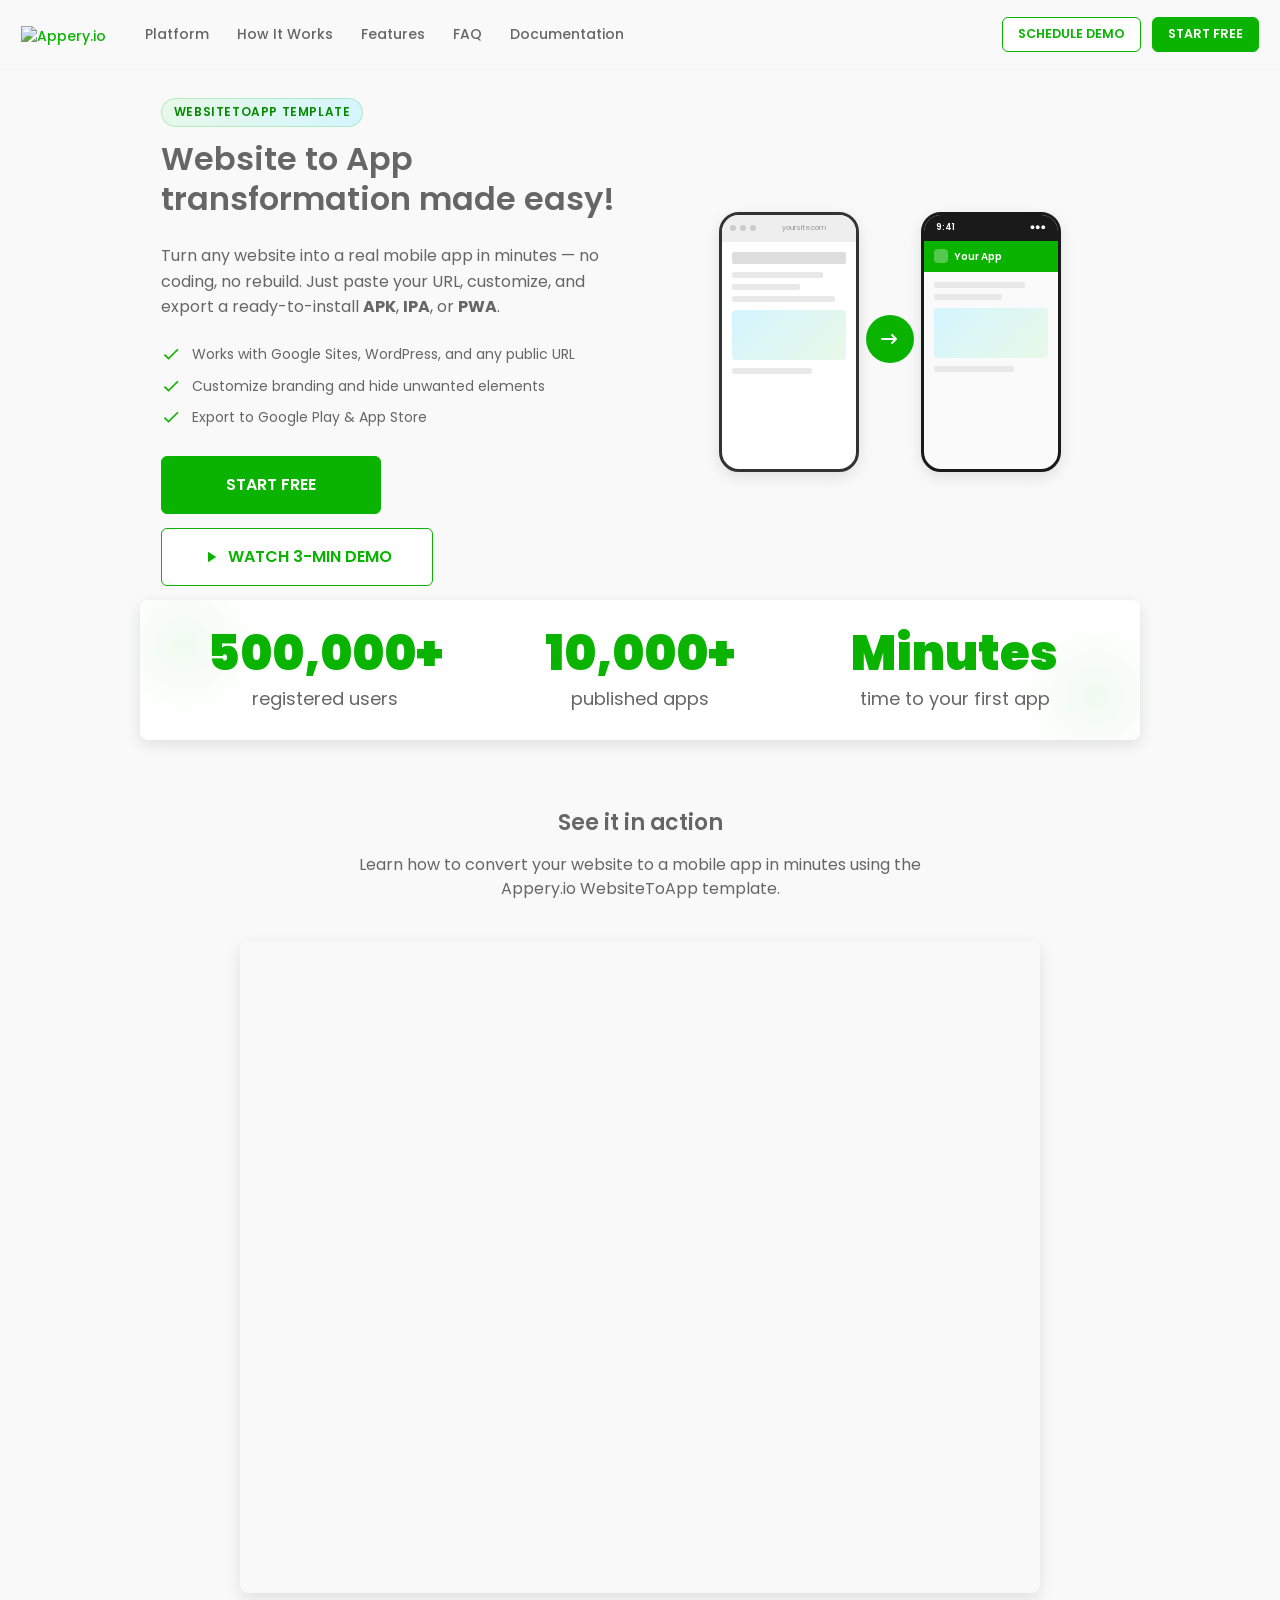
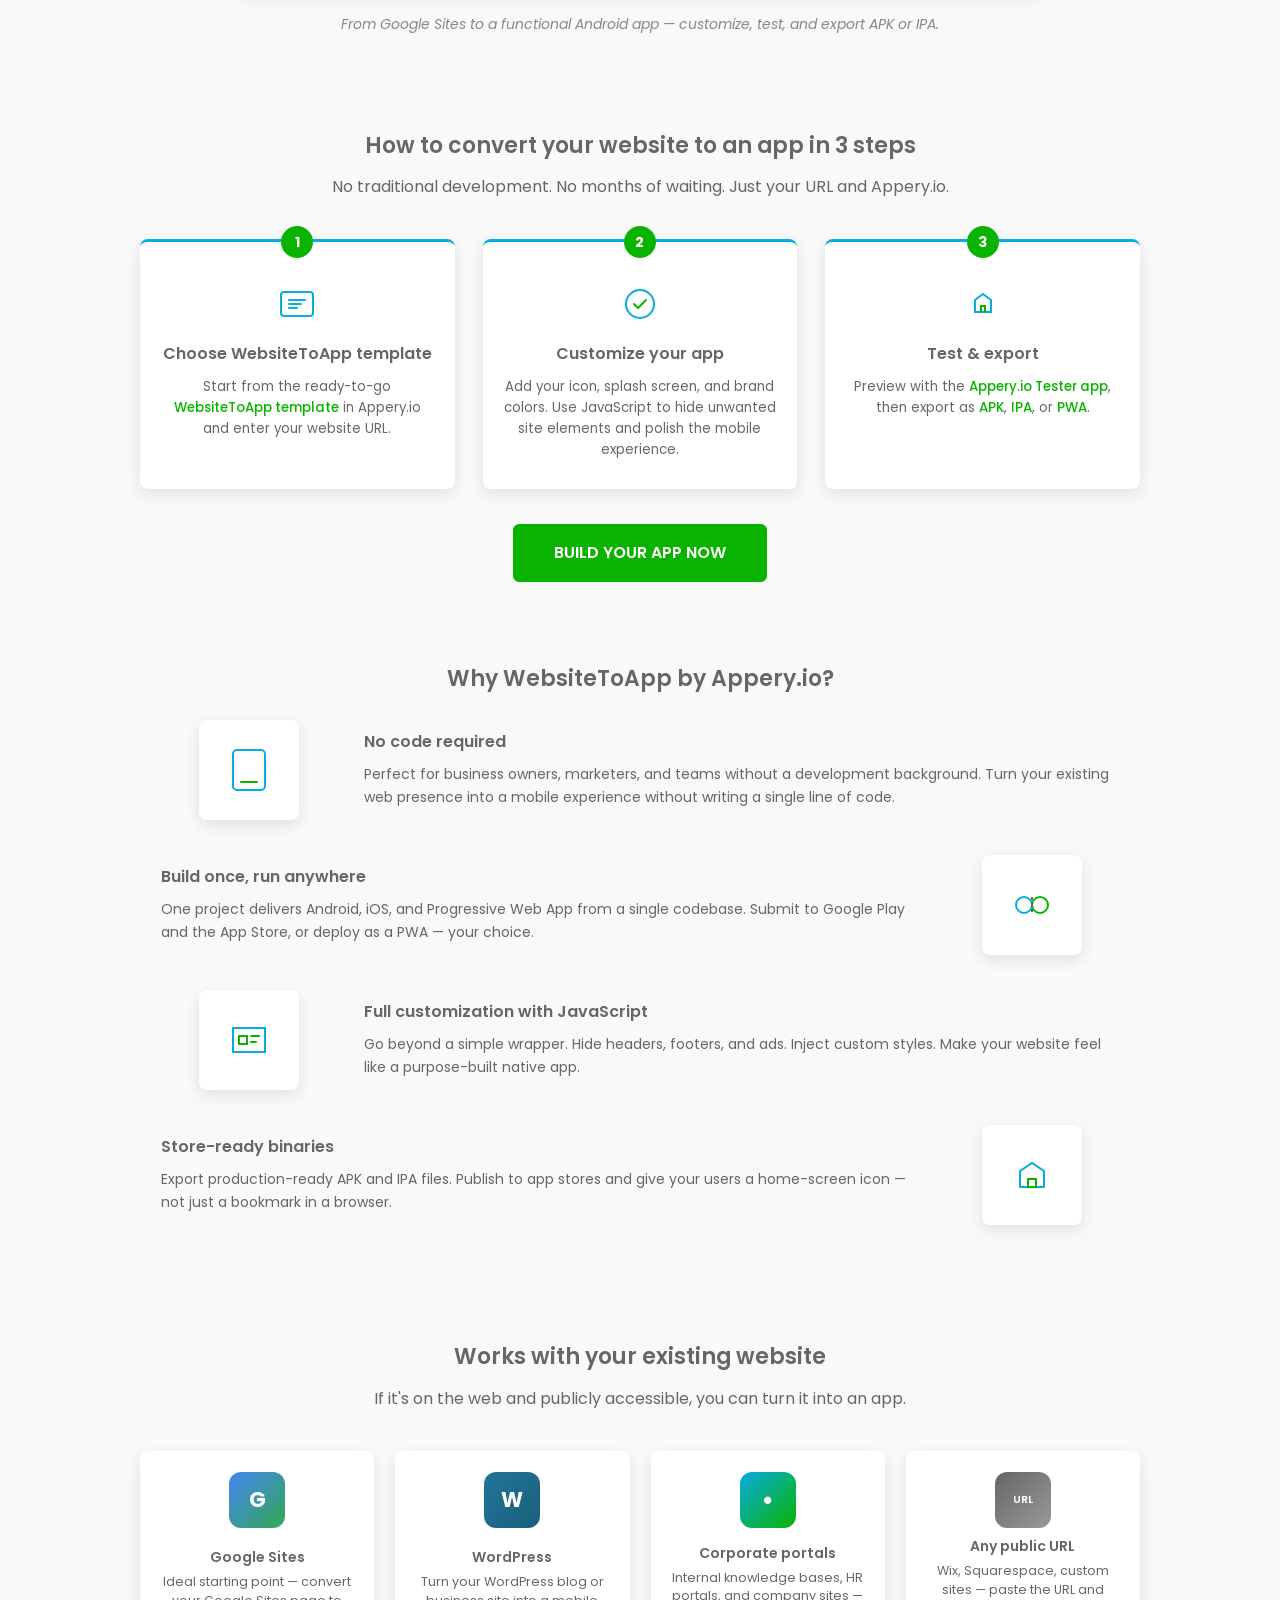
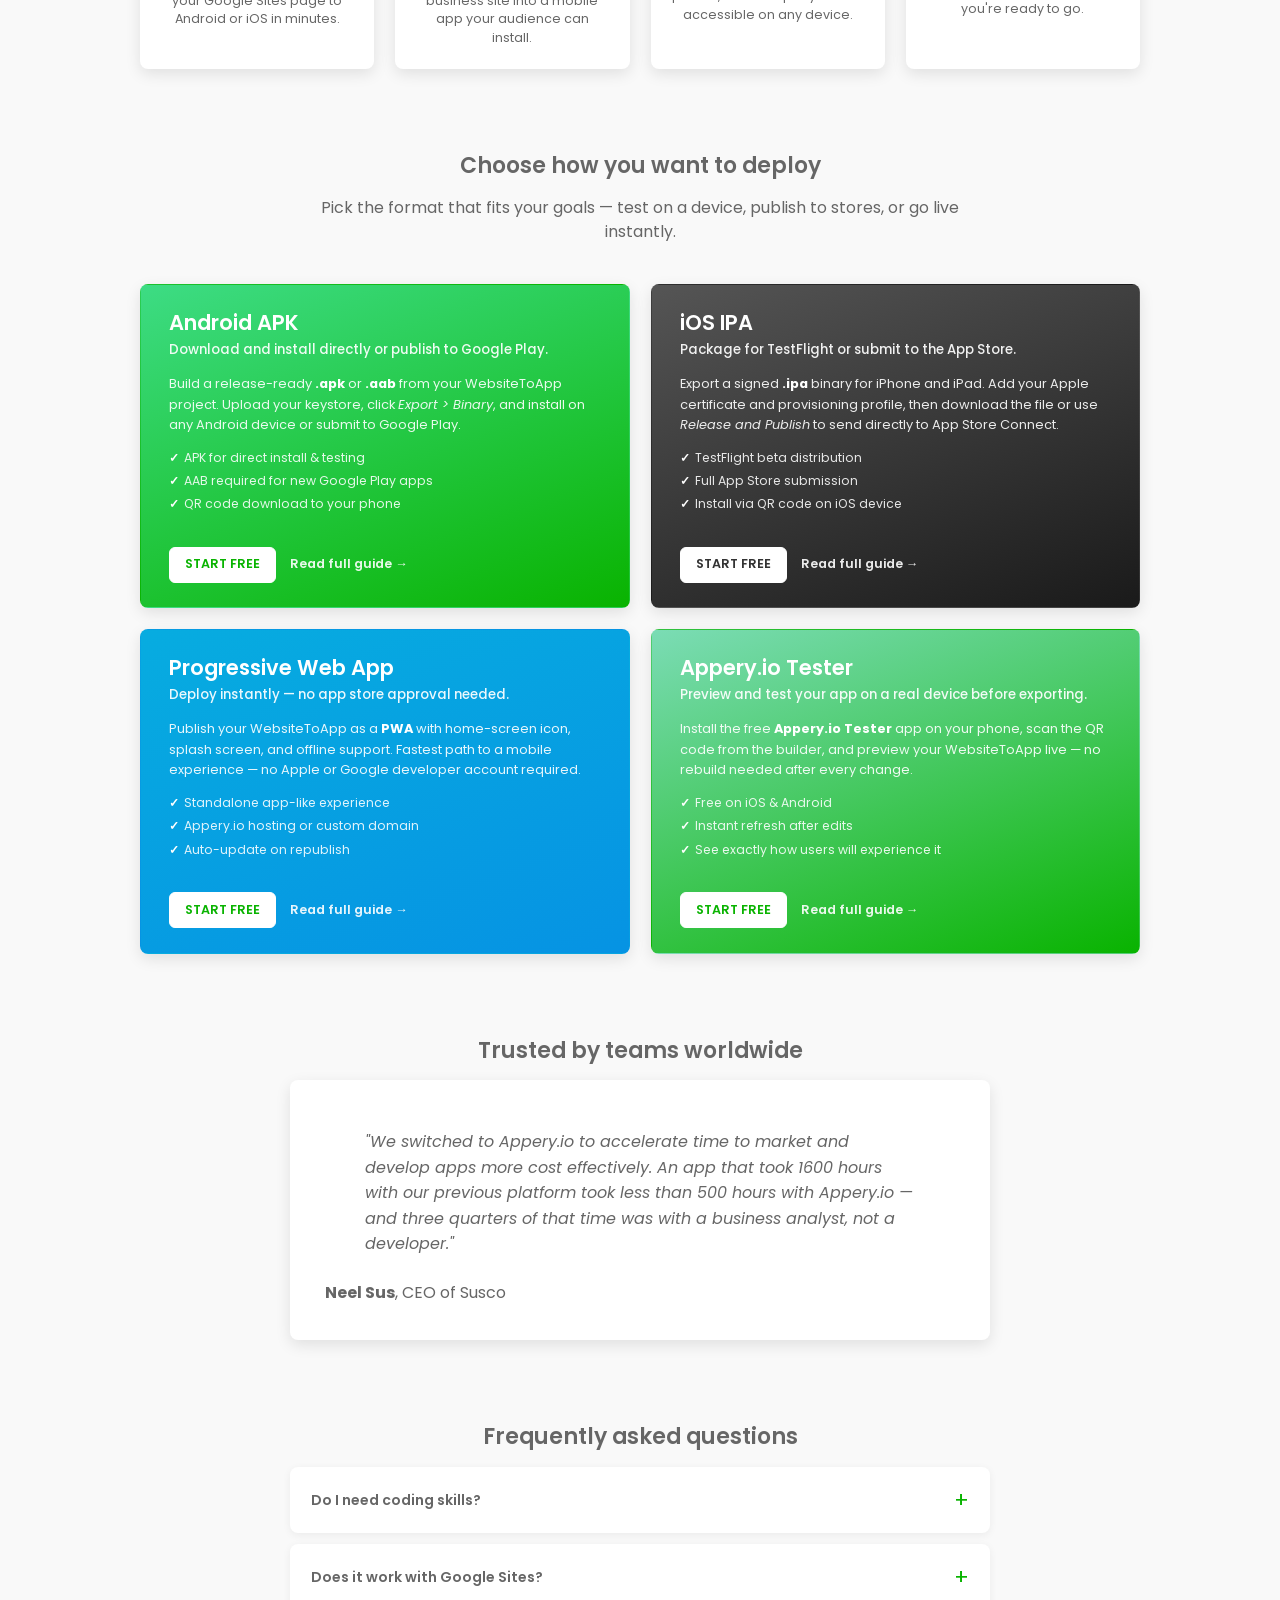
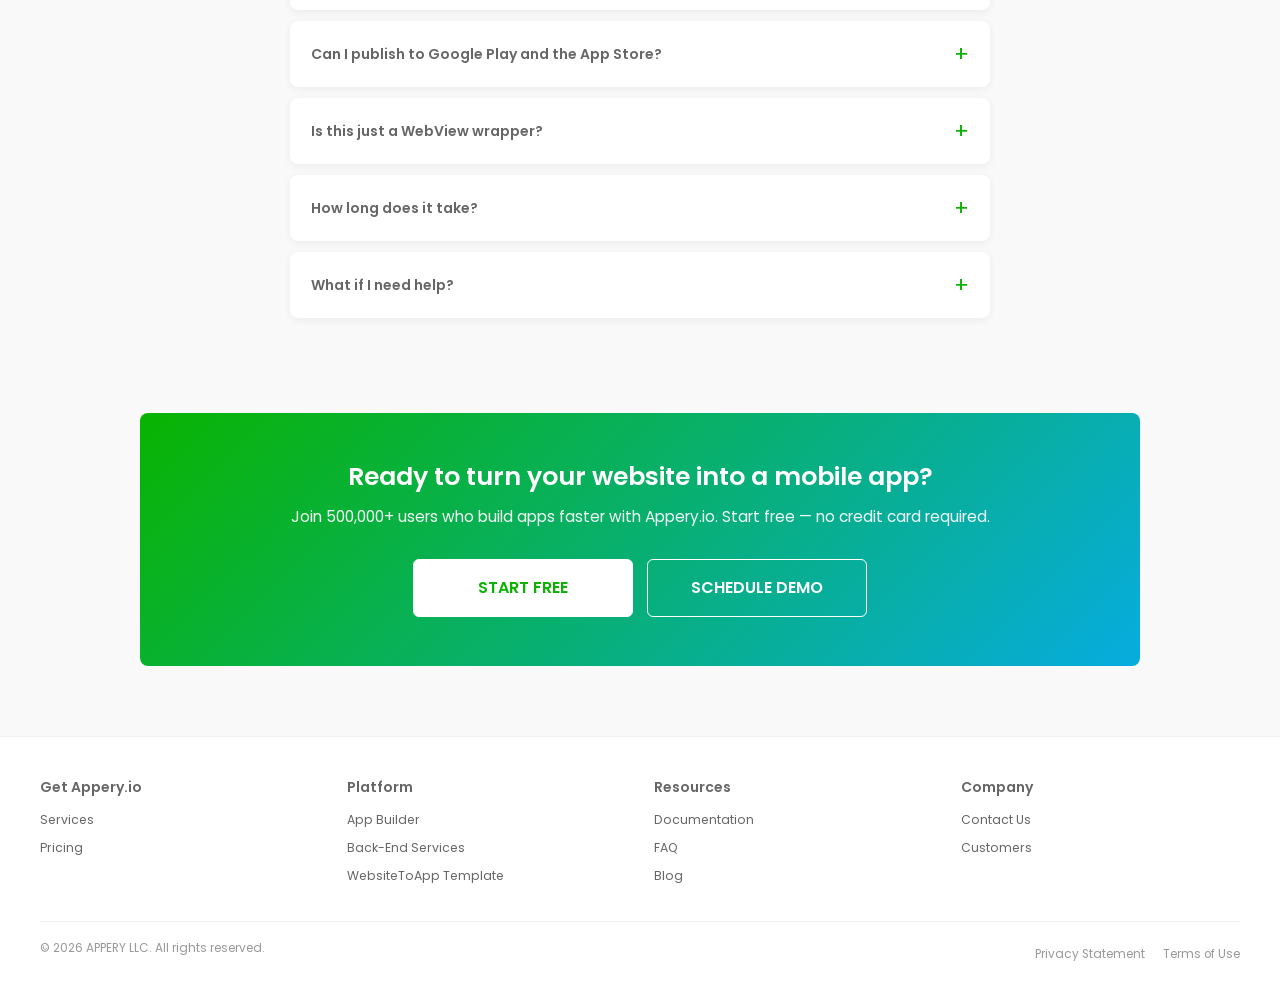
==== public/index.html @ 6d198cab "Initial commit" ====
<!DOCTYPE html>
<html lang="en" dir="ltr">
<head>
  <meta charset="UTF-8" />
  <meta name="viewport" content="width=device-width, initial-scale=1.0" />
  <meta name="description" content="Turn any website into a mobile app in minutes — no coding required. Use Appery.io WebsiteToApp template to create Android APK, iOS IPA, or PWA from your existing site." />
  <meta name="theme-color" content="#09b300" />
  <meta property="og:title" content="Website to App — Made Easy | Appery.io" />
  <meta property="og:description" content="Convert your website to a mobile app in minutes without coding. Export APK, IPA, or PWA." />
  <meta property="og:url" content="https://appery.io/website-to-app" />
  <meta property="og:type" content="website" />
  <meta name="twitter:card" content="summary_large_image" />
  <meta name="twitter:site" content="@apperyio" />
  <title>Website to App — Made Easy | Appery.io</title>
  <link rel="preconnect" href="https://fonts.googleapis.com" />
  <link rel="preconnect" href="https://fonts.gstatic.com" crossorigin />
  <link href="https://fonts.googleapis.com/css2?family=Poppins:wght@400;500;600;700;900&display=swap" rel="stylesheet" />
  <link rel="icon" type="image/png" href="https://appery.io/sources/favicon/favicon-32x32.png" />
  <link rel="stylesheet" href="styles.css" />
</head>
<body>
  <header class="site-header" role="banner">
    <a href="https://appery.io/" class="logo" aria-label="Appery.io home">
      <img src="https://appery.io/wp-content/uploads/appery_logo.svg" alt="Appery.io" width="143" height="52" />
    </a>
    <nav class="main-nav" aria-label="Main navigation">
      <ul>
        <li class="has-submenu">
          <a href="https://appery.io/">Platform</a>
        </li>
        <li><a href="#how-it-works">How It Works</a></li>
        <li><a href="#features">Features</a></li>
        <li><a href="#faq">FAQ</a></li>
        <li><a href="https://docs.appery.io/docs/website-to-app-template">Documentation</a></li>
      </ul>
    </nav>
    <div class="header-actions">
      <a href="https://appery.io/contact-us/" class="btn btn-outline btn-sm">Schedule Demo</a>
      <a href="https://appery.io/pricing/" class="btn btn-solid btn-sm platform-btn">Start Free</a>
    </div>
    <button class="mobile-menu-btn" aria-label="Open menu" aria-expanded="false">
      <span></span><span></span><span></span>
    </button>
  </header>

  <div id="mobile-menu" class="mobile-menu" hidden>
    <div class="mobile-menu-header">
      <button class="btn btn-icon close-menu" aria-label="Close menu">&times;</button>
    </div>
    <nav>
      <ul>
        <li><a href="https://appery.io/">Platform</a></li>
        <li><a href="#how-it-works">How It Works</a></li>
        <li><a href="#features">Features</a></li>
        <li><a href="#faq">FAQ</a></li>
        <li><a href="https://docs.appery.io/docs/website-to-app-template">Documentation</a></li>
      </ul>
    </nav>
    <div class="mobile-menu-buttons">
      <a href="https://appery.io/contact-us/" class="btn btn-outline">Schedule Demo</a>
      <a href="https://appery.io/pricing/" class="btn btn-solid">Start Free</a>
    </div>
  </div>

  <main id="main">
    <!-- Hero -->
    <section class="hero page-section">
      <div class="hero-content">
        <span class="hero-badge">WebsiteToApp Template</span>
        <h1 class="hero-title">Website to App transformation made easy!</h1>
        <p class="hero-description">
          Turn any website into a real mobile app in minutes — no coding, no rebuild.
          Just paste your URL, customize, and export a ready-to-install <strong>APK</strong>, <strong>IPA</strong>, or <strong>PWA</strong>.
        </p>
        <ul class="hero-checklist">
          <li><span class="check-icon" aria-hidden="true"></span> Works with Google Sites, WordPress, and any public URL</li>
          <li><span class="check-icon" aria-hidden="true"></span> Customize branding and hide unwanted elements</li>
          <li><span class="check-icon" aria-hidden="true"></span> Export to Google Play &amp; App Store</li>
        </ul>
        <div class="hero-buttons">
          <a href="https://appery.io/pricing/" class="btn btn-solid btn-cta">Start Free</a>
          <a href="#video-demo" class="btn btn-outline btn-cta">
            <svg width="18" height="18" viewBox="0 0 24 24" fill="currentColor" aria-hidden="true"><path d="M8 5v14l11-7z"/></svg>
            Watch 3-min Demo
          </a>
        </div>
      </div>
      <div class="hero-visual">
        <div class="phone-mockup">
          <div class="phone-screen">
            <div class="phone-url-bar">
              <span class="dot"></span><span class="dot"></span><span class="dot"></span>
              <span class="url">yoursite.com</span>
            </div>
            <div class="phone-content">
              <div class="site-preview">
                <div class="preview-header"></div>
                <div class="preview-line w80"></div>
                <div class="preview-line w60"></div>
                <div class="preview-line w90"></div>
                <div class="preview-img"></div>
                <div class="preview-line w70"></div>
              </div>
            </div>
          </div>
          <div class="transform-arrow" aria-hidden="true">
            <svg width="48" height="48" viewBox="0 0 48 48" fill="none">
              <circle cx="24" cy="24" r="24" fill="#09b300"/>
              <path d="M16 24h14M26 20l4 4-4 4" stroke="#fff" stroke-width="2" stroke-linecap="round" stroke-linejoin="round"/>
            </svg>
          </div>
          <div class="phone-mockup phone-mockup--app">
            <div class="phone-screen phone-screen--app">
              <div class="app-status-bar">
                <span>9:41</span>
                <span class="app-icons">●●●</span>
              </div>
              <div class="app-header">
                <span class="app-icon"></span>
                <span>Your App</span>
              </div>
              <div class="phone-content">
                <div class="site-preview">
                  <div class="preview-line w80"></div>
                  <div class="preview-line w60"></div>
                  <div class="preview-img"></div>
                  <div class="preview-line w70"></div>
                </div>
              </div>
            </div>
          </div>
        </div>
      </div>
    </section>

    <!-- Stats -->
    <section class="stats-section page-section" aria-label="Platform statistics">
      <div class="stats-card">
        <div class="stat">
          <div class="stat-number">500,000+</div>
          <div class="stat-label">registered users</div>
        </div>
        <div class="stat">
          <div class="stat-number">10,000+</div>
          <div class="stat-label">published apps</div>
        </div>
        <div class="stat">
          <div class="stat-number">Minutes</div>
          <div class="stat-label">time to your first app</div>
        </div>
      </div>
    </section>

    <!-- Video Demo -->
    <section id="video-demo" class="video-section page-section">
      <h2>See it in action</h2>
      <p class="section-subtitle">
        Learn how to convert your website to a mobile app in minutes using the Appery.io WebsiteToApp template.
      </p>
      <div class="video-wrapper">
        <iframe
          src="https://www.youtube.com/embed/mdIR7iYeZ5c"
          title="Convert Website to Mobile App with Appery.io"
          allow="accelerometer; autoplay; clipboard-write; encrypted-media; gyroscope; picture-in-picture"
          allowfullscreen
          loading="lazy"
        ></iframe>
      </div>
      <p class="video-caption">
        From Google Sites to a functional Android app — customize, test, and export APK or IPA.
      </p>
    </section>

    <!-- How It Works -->
    <section id="how-it-works" class="steps-section page-section">
      <h2>How to convert your website to an app in 3 steps</h2>
      <p class="section-subtitle">No traditional development. No months of waiting. Just your URL and Appery.io.</p>
      <div class="steps-grid">
        <article class="step-card">
          <div class="step-number">1</div>
          <div class="step-icon" aria-hidden="true">
            <svg width="40" height="40" viewBox="0 0 40 40" fill="none"><rect x="4" y="8" width="32" height="24" rx="3" stroke="#07ace0" stroke-width="2"/><path d="M12 16h16M12 20h12M12 24h8" stroke="#07ace0" stroke-width="2" stroke-linecap="round"/></svg>
          </div>
          <h3>Choose WebsiteToApp template</h3>
          <p>Start from the ready-to-go <a href="https://docs.appery.io/docs/website-to-app-template">WebsiteToApp template</a> in Appery.io and enter your website URL.</p>
        </article>
        <article class="step-card">
          <div class="step-number">2</div>
          <div class="step-icon" aria-hidden="true">
            <svg width="40" height="40" viewBox="0 0 40 40" fill="none"><circle cx="20" cy="20" r="14" stroke="#07ace0" stroke-width="2"/><path d="M14 20l4 4 8-8" stroke="#09b300" stroke-width="2" stroke-linecap="round" stroke-linejoin="round"/></svg>
          </div>
          <h3>Customize your app</h3>
          <p>Add your icon, splash screen, and brand colors. Use JavaScript to hide unwanted site elements and polish the mobile experience.</p>
        </article>
        <article class="step-card">
          <div class="step-number">3</div>
          <div class="step-icon" aria-hidden="true">
            <svg width="40" height="40" viewBox="0 0 40 40" fill="none"><path d="M12 28V16l8-6 8 6v12H12z" stroke="#07ace0" stroke-width="2"/><path d="M18 28v-6h4v6" stroke="#09b300" stroke-width="2"/></svg>
          </div>
          <h3>Test &amp; export</h3>
          <p>Preview with the <a href="https://docs.appery.io/docs/apperyio-tester-app">Appery.io Tester app</a>, then export as <a href="https://docs.appery.io/docs/appexport-android">APK</a>, <a href="https://docs.appery.io/docs/appexport-ios">IPA</a>, or <a href="https://docs.appery.io/docs/progressive-web-app">PWA</a>.</p>
        </article>
      </div>
      <div class="section-cta">
        <a href="https://appery.io/pricing/" class="btn btn-solid btn-cta">Build your app now</a>
      </div>
    </section>

    <!-- Features -->
    <section id="features" class="features-section page-section">
      <h2>Why WebsiteToApp by Appery.io?</h2>
      <div class="features-list">
        <article class="feature-item">
          <div class="feature-image">
            <div class="feature-icon-box">
              <svg width="48" height="48" viewBox="0 0 48 48" fill="none"><rect x="8" y="4" width="32" height="40" rx="4" stroke="#07ace0" stroke-width="2"/><path d="M16 36h16" stroke="#09b300" stroke-width="2" stroke-linecap="round"/></svg>
            </div>
          </div>
          <div class="feature-text">
            <h3>No code required</h3>
            <p>Perfect for business owners, marketers, and teams without a development background. Turn your existing web presence into a mobile experience without writing a single line of code.</p>
          </div>
        </article>
        <article class="feature-item feature-item--reverse">
          <div class="feature-image">
            <div class="feature-icon-box">
              <svg width="48" height="48" viewBox="0 0 48 48" fill="none"><circle cx="16" cy="24" r="8" stroke="#07ace0" stroke-width="2"/><circle cx="32" cy="24" r="8" stroke="#09b300" stroke-width="2"/><path d="M24 16v16" stroke="#666" stroke-width="2" stroke-dasharray="3 3"/></svg>
            </div>
          </div>
          <div class="feature-text">
            <h3>Build once, run anywhere</h3>
            <p>One project delivers Android, iOS, and Progressive Web App from a single codebase. Submit to Google Play and the App Store, or deploy as a PWA — your choice.</p>
          </div>
        </article>
        <article class="feature-item">
          <div class="feature-image">
            <div class="feature-icon-box">
              <svg width="48" height="48" viewBox="0 0 48 48" fill="none"><path d="M8 12h32v24H8z" stroke="#07ace0" stroke-width="2"/><path d="M14 20h8v8h-8zM26 20h8M26 26h5" stroke="#09b300" stroke-width="2" stroke-linecap="round"/></svg>
            </div>
          </div>
          <div class="feature-text">
            <h3>Full customization with JavaScript</h3>
            <p>Go beyond a simple wrapper. Hide headers, footers, and ads. Inject custom styles. Make your website feel like a purpose-built native app.</p>
          </div>
        </article>
        <article class="feature-item feature-item--reverse">
          <div class="feature-image">
            <div class="feature-icon-box">
              <svg width="48" height="48" viewBox="0 0 48 48" fill="none"><path d="M12 20l12-8 12 8v16H12V20z" stroke="#07ace0" stroke-width="2"/><rect x="20" y="28" width="8" height="8" stroke="#09b300" stroke-width="2"/></svg>
            </div>
          </div>
          <div class="feature-text">
            <h3>Store-ready binaries</h3>
            <p>Export production-ready APK and IPA files. Publish to app stores and give your users a home-screen icon — not just a bookmark in a browser.</p>
          </div>
        </article>
      </div>
    </section>

    <!-- Supported Platforms -->
    <section class="platforms-section page-section">
      <h2>Works with your existing website</h2>
      <p class="section-subtitle">If it's on the web and publicly accessible, you can turn it into an app.</p>
      <div class="platforms-grid">
        <div class="platform-card">
          <div class="platform-logo">G</div>
          <h4>Google Sites</h4>
          <p>Ideal starting point — convert your Google Sites page to Android or iOS in minutes.</p>
        </div>
        <div class="platform-card">
          <div class="platform-logo platform-logo--wp">W</div>
          <h4>WordPress</h4>
          <p>Turn your WordPress blog or business site into a mobile app your audience can install.</p>
        </div>
        <div class="platform-card">
          <div class="platform-logo platform-logo--corp">&#9679;</div>
          <h4>Corporate portals</h4>
          <p>Internal knowledge bases, HR portals, and company sites — accessible on any device.</p>
        </div>
        <div class="platform-card">
          <div class="platform-logo platform-logo--any">URL</div>
          <h4>Any public URL</h4>
          <p>Wix, Squarespace, custom sites — paste the URL and you're ready to go.</p>
        </div>
      </div>
    </section>

    <!-- Export Options -->
    <section id="export-section" class="export-section page-section">
      <h2>Choose how you want to deploy</h2>
      <p class="section-subtitle">Pick the format that fits your goals — test on a device, publish to stores, or go live instantly.</p>
      <div class="export-grid">
        <article class="export-card export-card--android">
          <div class="export-card-header">
            <h3>Android APK</h3>
            <p class="export-card-tagline">Download and install directly or publish to Google Play.</p>
          </div>
          <p class="export-card-desc">Build a release-ready <strong>.apk</strong> or <strong>.aab</strong> from your WebsiteToApp project. Upload your keystore, click <em>Export &gt; Binary</em>, and install on any Android device or submit to Google Play.</p>
          <ul class="export-card-list">
            <li>APK for direct install &amp; testing</li>
            <li>AAB required for new Google Play apps</li>
            <li>QR code download to your phone</li>
          </ul>
          <div class="export-card-actions">
            <a href="https://appery.io/pricing/" class="btn btn-solid btn-sm">Start Free</a>
            <a href="https://docs.appery.io/docs/appexport-android" class="export-card-link">Read full guide →</a>
          </div>
        </article>

        <article class="export-card export-card--ios">
          <div class="export-card-header">
            <h3>iOS IPA</h3>
            <p class="export-card-tagline">Package for TestFlight or submit to the App Store.</p>
          </div>
          <p class="export-card-desc">Export a signed <strong>.ipa</strong> binary for iPhone and iPad. Add your Apple certificate and provisioning profile, then download the file or use <em>Release and Publish</em> to send directly to App Store Connect.</p>
          <ul class="export-card-list">
            <li>TestFlight beta distribution</li>
            <li>Full App Store submission</li>
            <li>Install via QR code on iOS device</li>
          </ul>
          <div class="export-card-actions">
            <a href="https://appery.io/pricing/" class="btn btn-solid btn-sm">Start Free</a>
            <a href="https://docs.appery.io/docs/appexport-ios" class="export-card-link">Read full guide →</a>
          </div>
        </article>

        <article class="export-card export-card--pwa">
          <div class="export-card-header">
            <h3>Progressive Web App</h3>
            <p class="export-card-tagline">Deploy instantly — no app store approval needed.</p>
          </div>
          <p class="export-card-desc">Publish your WebsiteToApp as a <strong>PWA</strong> with home-screen icon, splash screen, and offline support. Fastest path to a mobile experience — no Apple or Google developer account required.</p>
          <ul class="export-card-list">
            <li>Standalone app-like experience</li>
            <li>Appery.io hosting or custom domain</li>
            <li>Auto-update on republish</li>
          </ul>
          <div class="export-card-actions">
            <a href="https://appery.io/pricing/" class="btn btn-solid btn-sm">Start Free</a>
            <a href="https://docs.appery.io/docs/progressive-web-app" class="export-card-link">Read full guide →</a>
          </div>
        </article>

        <article class="export-card export-card--tester">
          <div class="export-card-header">
            <h3>Appery.io Tester</h3>
            <p class="export-card-tagline">Preview and test your app on a real device before exporting.</p>
          </div>
          <p class="export-card-desc">Install the free <strong>Appery.io Tester</strong> app on your phone, scan the QR code from the builder, and preview your WebsiteToApp live — no rebuild needed after every change.</p>
          <ul class="export-card-list">
            <li>Free on iOS &amp; Android</li>
            <li>Instant refresh after edits</li>
            <li>See exactly how users will experience it</li>
          </ul>
          <div class="export-card-actions">
            <a href="https://appery.io/pricing/" class="btn btn-solid btn-sm">Start Free</a>
            <a href="https://docs.appery.io/docs/apperyio-tester-app" class="export-card-link">Read full guide →</a>
          </div>
        </article>
      </div>
    </section>

    <!-- Testimonial -->
    <section class="testimonial-section page-section">
      <h2>Trusted by teams worldwide</h2>
      <div class="testimonial-card">
        <blockquote>
          <p>"We switched to Appery.io to accelerate time to market and develop apps more cost effectively. An app that took 1600 hours with our previous platform took less than 500 hours with Appery.io — and three quarters of that time was with a business analyst, not a developer."</p>
        </blockquote>
        <footer>
          <strong>Neel Sus</strong>, CEO of Susco
        </footer>
      </div>
    </section>

    <!-- FAQ -->
    <section id="faq" class="faq-section page-section">
      <h2>Frequently asked questions</h2>
      <div class="faq-list">
        <details class="faq-item">
          <summary>Do I need coding skills?</summary>
          <p>No. The WebsiteToApp template lets you convert a website without writing code. Optional JavaScript customization is available if you want more control over the mobile experience.</p>
        </details>
        <details class="faq-item">
          <summary>Does it work with Google Sites?</summary>
          <p>Yes! Google Sites is one of the most popular use cases. Paste your Google Sites URL into the template, customize, and export your app. See our <a href="https://www.youtube.com/watch?v=mdIR7iYeZ5c">video tutorial</a> for a step-by-step walkthrough.</p>
        </details>
        <details class="faq-item">
          <summary>Can I publish to Google Play and the App Store?</summary>
          <p>Yes. Appery.io lets you export store-ready APK (Android) and IPA (iOS) binaries. You'll need developer accounts with Google and Apple to publish, but the app packaging is handled by the platform.</p>
        </details>
        <details class="faq-item">
          <summary>Is this just a WebView wrapper?</summary>
          <p>The WebsiteToApp template loads your site in a native app shell — but Appery.io gives you full control to customize branding, hide elements, add splash screens, and export real installable binaries. It's the fastest path from web to mobile, not a shortcut that limits you.</p>
        </details>
        <details class="faq-item">
          <summary>How long does it take?</summary>
          <p>Most users create a working prototype in under 30 minutes. A polished, store-ready app can be done in a few hours depending on customization needs.</p>
        </details>
        <details class="faq-item">
          <summary>What if I need help?</summary>
          <p>Appery.io offers documentation, a community forum, and Support Pack service plans with professional development assistance. <a href="https://appery.io/contact-us/">Contact us</a> to discuss your project.</p>
        </details>
      </div>
    </section>

    <!-- Final CTA -->
    <section class="final-cta page-section">
      <div class="final-cta-card">
        <h2>Ready to turn your website into a mobile app?</h2>
        <p>Join 500,000+ users who build apps faster with Appery.io. Start free — no credit card required.</p>
        <div class="final-cta-buttons">
          <a href="https://appery.io/pricing/" class="btn btn-solid btn-cta">Start Free</a>
          <a href="https://appery.io/contact-us/" class="btn btn-outline btn-cta">Schedule Demo</a>
        </div>
      </div>
    </section>
  </main>

  <footer class="site-footer">
    <div class="footer-grid">
      <div class="footer-col">
        <h5>Get Appery.io</h5>
        <ul>
          <li><a href="https://appery.io/services/">Services</a></li>
          <li><a href="https://appery.io/pricing/">Pricing</a></li>
        </ul>
      </div>
      <div class="footer-col">
        <h5>Platform</h5>
        <ul>
          <li><a href="https://appery.io/app-builder/">App Builder</a></li>
          <li><a href="https://appery.io/back-end-services/">Back-End Services</a></li>
          <li><a href="https://docs.appery.io/docs/website-to-app-template">WebsiteToApp Template</a></li>
        </ul>
      </div>
      <div class="footer-col">
        <h5>Resources</h5>
        <ul>
          <li><a href="https://docs.appery.io/">Documentation</a></li>
          <li><a href="https://appery.io/faq/">FAQ</a></li>
          <li><a href="https://appery.io/blog/">Blog</a></li>
        </ul>
      </div>
      <div class="footer-col">
        <h5>Company</h5>
        <ul>
          <li><a href="https://appery.io/contact-us/">Contact Us</a></li>
          <li><a href="https://appery.io/customers/">Customers</a></li>
        </ul>
      </div>
    </div>
    <div class="footer-bottom">
      <p>&copy; 2026 APPERY LLC. All rights reserved.</p>
      <div class="footer-legal">
        <a href="https://appery.io/privacy-statement/">Privacy Statement</a>
        <a href="https://appery.io/terms-of-use/">Terms of Use</a>
      </div>
    </div>
  </footer>

  <script src="script.js"></script>
</body>
</html>
---- public/styles.css ----
/* Appery.io WebsiteToApp Landing — matches appery.io brand */

:root {
  --green: #09b300;
  --green-dark: #078a00;
  --blue: #07ace0;
  --bg: #f9f9f9;
  --white: #ffffff;
  --text: #666666;
  --heading: #666666;
  --border: #f2f2f2;
  --shadow: 0 5px 15px rgba(0, 0, 0, 0.1);
  --shadow-sm: 0 4px 4px rgba(0, 0, 0, 0.25);
  --radius: 8px;
  --radius-btn: 6px;
  --font: 'Poppins', -apple-system, BlinkMacSystemFont, sans-serif;
  --max-width: 1200px;
  --content-width: 1000px;
}

*, *::before, *::after {
  box-sizing: border-box;
}

html {
  scroll-behavior: smooth;
}

body {
  margin: 0;
  font-family: var(--font);
  font-size: 14px;
  line-height: 1.5;
  color: var(--text);
  background: var(--bg);
  -webkit-font-smoothing: antialiased;
}

a {
  color: var(--green);
  text-decoration: none;
  font-weight: 500;
}

a:hover {
  text-decoration: underline;
}

h1, h2, h3, h4, h5 {
  color: var(--heading);
  font-weight: 600;
  line-height: 1.2;
  margin: 0 0 0.75em;
}

h2 {
  font-size: 1.57em;
  text-align: center;
}

p {
  margin: 0 0 1em;
}

img {
  max-width: 100%;
  height: auto;
}

/* Buttons */
.btn {
  display: inline-flex;
  align-items: center;
  justify-content: center;
  gap: 0.5em;
  padding: 0.7em 1.5em;
  border-radius: var(--radius-btn);
  font-family: var(--font);
  font-size: 1em;
  font-weight: 600;
  text-transform: uppercase;
  text-decoration: none;
  white-space: nowrap;
  cursor: pointer;
  border: 1px solid var(--green);
  transition: background 0.2s, color 0.2s, transform 0.15s;
}

.btn:hover {
  text-decoration: none;
  transform: translateY(-1px);
}

.btn-solid {
  background: var(--green);
  color: var(--white);
}

.btn-solid:hover {
  background: var(--green-dark);
  color: var(--white);
}

.btn-outline {
  background: var(--white);
  color: var(--green);
}

.btn-outline:hover {
  background: #f0fff0;
  color: var(--green);
}

.btn-cta {
  min-width: 220px;
  padding: 1em 2.5em;
  font-size: 16px;
}

.btn-sm {
  min-width: auto;
  padding: 0.6em 1.2em;
  font-size: 0.9em;
}

.btn-icon {
  background: none;
  border: none;
  font-size: 2rem;
  color: var(--text);
  padding: 0;
  min-width: auto;
  text-transform: none;
}

.check-icon {
  display: inline-block;
  width: 20px;
  height: 20px;
  min-width: 20px;
  background-color: var(--green);
  -webkit-mask: url("data:image/svg+xml,%3Csvg xmlns='http://www.w3.org/2000/svg' viewBox='0 0 24 24'%3E%3Cpath fill='white' d='M9 16.17L4.83 12l-1.42 1.41L9 19 21 7l-1.41-1.41z'/%3E%3C/svg%3E") no-repeat center;
  mask: url("data:image/svg+xml,%3Csvg xmlns='http://www.w3.org/2000/svg' viewBox='0 0 24 24'%3E%3Cpath fill='white' d='M9 16.17L4.83 12l-1.42 1.41L9 19 21 7l-1.41-1.41z'/%3E%3C/svg%3E") no-repeat center;
  -webkit-mask-size: contain;
  mask-size: contain;
}

/* Header */
.site-header {
  position: sticky;
  top: 0;
  z-index: 100;
  display: flex;
  align-items: center;
  max-width: 1300px;
  height: 70px;
  margin: 0 auto;
  padding: 0 1.5em;
  background: var(--bg);
  border-bottom: 1px solid var(--border);
}

.logo img {
  width: 143px;
  margin-top: 4px;
}

.main-nav {
  margin-left: 2em;
}

.main-nav ul {
  display: flex;
  list-style: none;
  margin: 0;
  padding: 0;
  gap: 0.5em;
}

.main-nav a {
  color: var(--text);
  font-weight: 500;
  padding: 0.5em 0.75em;
  text-decoration: none;
}

.main-nav a:hover {
  color: var(--green);
}

.header-actions {
  display: flex;
  align-items: center;
  gap: 0.75em;
  margin-left: auto;
}

.mobile-menu-btn {
  display: none;
  flex-direction: column;
  gap: 5px;
  background: none;
  border: none;
  cursor: pointer;
  padding: 8px;
  margin-left: auto;
}

.mobile-menu-btn span {
  display: block;
  width: 24px;
  height: 2px;
  background: var(--text);
  border-radius: 2px;
}

.mobile-menu {
  position: fixed;
  inset: 0;
  z-index: 200;
  background: var(--white);
  overflow-y: auto;
}

.mobile-menu-header {
  display: flex;
  justify-content: flex-end;
  padding: 1.5em;
}

.mobile-menu nav ul {
  list-style: none;
  margin: 0;
  padding: 0;
}

.mobile-menu nav a {
  display: block;
  padding: 0.75em 2em;
  color: var(--text);
  font-size: 1.1em;
  border-bottom: 1px solid var(--border);
  text-decoration: none;
}

.mobile-menu-buttons {
  padding: 2em;
  display: flex;
  flex-direction: column;
  gap: 1em;
  align-items: center;
}

/* Layout */
.page-section {
  max-width: var(--max-width);
  margin: 0 auto;
  padding: 3em 1.5em;
}

.section-subtitle {
  text-align: center;
  font-size: 1.143em;
  max-width: 640px;
  margin: 0 auto 2.5em;
  color: var(--text);
}

.section-cta {
  text-align: center;
  margin-top: 2.5em;
}

/* Hero */
.hero {
  display: grid;
  grid-template-columns: 1fr 1fr;
  gap: 3em;
  align-items: center;
  max-width: var(--content-width);
  padding-top: 2em;
  padding-bottom: 1em;
}

.hero-badge {
  display: inline-block;
  background: linear-gradient(135deg, #e8f9e8, #d4f5ff);
  color: var(--green-dark);
  font-size: 0.85em;
  font-weight: 600;
  padding: 0.4em 1em;
  border-radius: 20px;
  border: 1px solid rgba(9, 179, 0, 0.2);
  margin-bottom: 1em;
  text-transform: uppercase;
  letter-spacing: 0.05em;
}

.hero-title {
  font-size: 2.286em;
  font-weight: 600;
  line-height: 1.25;
  color: var(--heading);
  margin-bottom: 0.75em;
}

.hero-description {
  font-size: 1.143em;
  line-height: 1.6;
  margin-bottom: 1.5em;
}

.hero-checklist {
  list-style: none;
  padding: 0;
  margin: 0 0 2em;
}

.hero-checklist li {
  display: flex;
  align-items: flex-start;
  gap: 0.75em;
  margin-bottom: 0.75em;
  font-size: 1em;
}

.hero-buttons {
  display: flex;
  flex-wrap: wrap;
  gap: 1em;
}

/* Phone mockup */
.hero-visual {
  display: flex;
  justify-content: center;
}

.phone-mockup {
  display: flex;
  align-items: center;
  gap: 0.5em;
  position: relative;
}

.phone-screen {
  width: 140px;
  height: 260px;
  background: var(--white);
  border-radius: 20px;
  border: 3px solid #333;
  overflow: hidden;
  box-shadow: var(--shadow);
}

.phone-screen--app {
  border-color: #1a1a1a;
  background: #fafafa;
}

.phone-url-bar {
  display: flex;
  align-items: center;
  gap: 4px;
  padding: 8px;
  background: #eee;
  font-size: 8px;
}

.phone-url-bar .dot {
  width: 6px;
  height: 6px;
  border-radius: 50%;
  background: #ccc;
}

.phone-url-bar .url {
  flex: 1;
  text-align: center;
  color: #999;
  font-size: 7px;
}

.app-status-bar {
  display: flex;
  justify-content: space-between;
  padding: 6px 12px;
  font-size: 9px;
  font-weight: 600;
  background: #1a1a1a;
  color: #fff;
}

.app-header {
  display: flex;
  align-items: center;
  gap: 6px;
  padding: 8px 10px;
  background: var(--green);
  color: #fff;
  font-size: 10px;
  font-weight: 600;
}

.app-icon {
  width: 14px;
  height: 14px;
  background: rgba(255,255,255,0.3);
  border-radius: 4px;
}

.phone-content {
  padding: 10px;
}

.site-preview .preview-header {
  height: 12px;
  background: #ddd;
  border-radius: 2px;
  margin-bottom: 8px;
}

.preview-line {
  height: 6px;
  background: #e8e8e8;
  border-radius: 2px;
  margin-bottom: 6px;
}

.preview-line.w80 { width: 80%; }
.preview-line.w60 { width: 60%; }
.preview-line.w90 { width: 90%; }
.preview-line.w70 { width: 70%; }

.preview-img {
  height: 50px;
  background: linear-gradient(135deg, #d4f5ff, #e8f9e8);
  border-radius: 4px;
  margin: 8px 0;
}

.transform-arrow {
  flex-shrink: 0;
}

/* Stats */
.stats-section {
  padding-top: 0;
  padding-bottom: 2em;
}

.stats-card {
  display: flex;
  justify-content: center;
  background: var(--white);
  border-radius: var(--radius);
  box-shadow: var(--shadow);
  padding: 2em;
  max-width: var(--content-width);
  margin: 0 auto;
  position: relative;
  overflow: hidden;
}

.stats-card::before,
.stats-card::after {
  content: '';
  position: absolute;
  width: 150px;
  height: 150px;
  background: radial-gradient(circle, rgba(9,179,0,0.06) 0%, transparent 70%);
  border-radius: 50%;
}

.stats-card::before { top: -30px; left: -30px; }
.stats-card::after { bottom: -30px; right: -30px; }

.stat {
  flex: 1;
  text-align: center;
  position: relative;
  z-index: 1;
}

.stat-number {
  font-size: 3.429em;
  font-weight: 900;
  color: var(--green);
  line-height: 1.1;
}

.stat-label {
  font-size: 1.286em;
  color: var(--text);
  margin-top: 0.25em;
}

/* Video */
.video-wrapper {
  position: relative;
  max-width: 800px;
  margin: 0 auto;
  padding-bottom: 56.25%;
  border-radius: var(--radius);
  overflow: hidden;
  box-shadow: var(--shadow);
}

.video-wrapper iframe {
  position: absolute;
  inset: 0;
  width: 100%;
  height: 100%;
  border: 0;
}

.video-caption {
  text-align: center;
  margin-top: 1.5em;
  font-style: italic;
  color: #888;
}

/* Steps */
.steps-grid {
  display: grid;
  grid-template-columns: repeat(3, 1fr);
  gap: 2em;
  max-width: var(--content-width);
  margin: 0 auto;
}

.step-card {
  background: var(--white);
  border-radius: var(--radius);
  padding: 2em 1.5em;
  text-align: center;
  box-shadow: var(--shadow);
  position: relative;
  border-top: 3px solid var(--blue);
}

.step-number {
  position: absolute;
  top: -16px;
  left: 50%;
  transform: translateX(-50%);
  width: 32px;
  height: 32px;
  background: var(--green);
  color: var(--white);
  border-radius: 50%;
  display: flex;
  align-items: center;
  justify-content: center;
  font-weight: 700;
  font-size: 1em;
}

.step-icon {
  margin: 1em 0;
}

.step-card h3 {
  font-size: 1.143em;
  margin-bottom: 0.75em;
}

.step-card p {
  font-size: 0.95em;
  line-height: 1.6;
  margin: 0;
}

/* Features */
.features-section {
  max-width: var(--content-width);
}

.features-list {
  margin-top: 2em;
}

.feature-item {
  display: flex;
  align-items: center;
  gap: 2em;
  margin-bottom: 2.5em;
}

.feature-item--reverse {
  flex-direction: row-reverse;
}

.feature-image {
  flex-shrink: 0;
  width: 175px;
  display: flex;
  justify-content: center;
}

.feature-icon-box {
  width: 100px;
  height: 100px;
  background: var(--white);
  border-radius: var(--radius);
  box-shadow: var(--shadow);
  display: flex;
  align-items: center;
  justify-content: center;
}

.feature-text h3 {
  font-size: 1.143em;
  color: var(--text);
}

.feature-text p {
  font-size: 1em;
  line-height: 1.6;
  margin: 0;
}

/* Platforms */
.platforms-grid {
  display: grid;
  grid-template-columns: repeat(4, 1fr);
  gap: 1.5em;
  max-width: var(--content-width);
  margin: 0 auto;
}

.platform-card {
  background: var(--white);
  border-radius: var(--radius);
  padding: 1.5em;
  text-align: center;
  box-shadow: var(--shadow);
  transition: transform 0.2s;
}

.platform-card:hover {
  transform: translateY(-4px);
}

.platform-logo {
  width: 56px;
  height: 56px;
  margin: 0 auto 1em;
  border-radius: 12px;
  background: linear-gradient(135deg, #4285f4, #34a853);
  color: #fff;
  font-size: 1.5em;
  font-weight: 700;
  display: flex;
  align-items: center;
  justify-content: center;
}

.platform-logo--wp {
  background: linear-gradient(135deg, #21759b, #1a5f7a);
}

.platform-logo--corp {
  background: linear-gradient(135deg, #07ace0, #09b300);
  font-size: 1.2em;
}

.platform-logo--any {
  background: linear-gradient(135deg, #666, #999);
  font-size: 0.75em;
  font-weight: 600;
}

.platform-card h4 {
  font-size: 1em;
  margin-bottom: 0.5em;
}

.platform-card p {
  font-size: 0.9em;
  margin: 0;
  line-height: 1.5;
}

/* Export cards */
.export-grid {
  display: grid;
  grid-template-columns: repeat(2, 1fr);
  gap: 1.5em;
  max-width: var(--content-width);
  margin: 0 auto;
}

.export-card {
  display: flex;
  flex-direction: column;
  border-radius: var(--radius);
  padding: 1.75em 2em;
  color: var(--white);
  box-shadow: var(--shadow);
  border: 1px solid transparent;
}

.export-card--android {
  background: linear-gradient(160deg, #3ddc84 0%, #09b300 100%);
}

.export-card--ios {
  background: linear-gradient(160deg, #555 0%, #1a1a1a 100%);
}

.export-card--pwa {
  background: linear-gradient(160deg, #07ace0 0%, #0693e3 100%);
}

.export-card--tester {
  background: linear-gradient(160deg, #7bdcb5 0%, #09b300 100%);
}

.export-card-header {
  margin-bottom: 1em;
}

.export-card h3 {
  color: inherit;
  font-size: 1.5em;
  margin-bottom: 0.25em;
}

.export-card-tagline {
  color: rgba(255, 255, 255, 0.92);
  font-size: 0.95em;
  font-weight: 500;
  margin: 0;
}

.export-card-desc {
  color: rgba(255, 255, 255, 0.9);
  font-size: 0.92em;
  line-height: 1.6;
  margin: 0 0 1em;
  flex: 1;
}

.export-card-desc strong {
  color: var(--white);
}

.export-card-list {
  list-style: none;
  margin: 0 0 1.5em;
  padding: 0;
}

.export-card-list li {
  position: relative;
  padding-left: 1.25em;
  margin-bottom: 0.4em;
  font-size: 0.88em;
  color: rgba(255, 255, 255, 0.88);
}

.export-card-list li::before {
  content: '✓';
  position: absolute;
  left: 0;
  font-weight: 700;
  color: var(--white);
}

.export-card-actions {
  display: flex;
  align-items: center;
  flex-wrap: wrap;
  gap: 1em;
  margin-top: auto;
  padding-top: 0.5em;
}

.export-card .btn-solid {
  background: var(--white);
  color: var(--green);
  border-color: var(--white);
  min-width: auto;
}

.export-card .btn-solid:hover {
  background: #f0fff0;
  color: var(--green-dark);
}

.export-card--ios .btn-solid {
  color: #333;
}

.export-card--ios .btn-solid:hover {
  color: #111;
}

.export-card-link {
  color: var(--white);
  font-size: 0.9em;
  font-weight: 600;
  text-decoration: none;
  opacity: 0.9;
}

.export-card-link:hover {
  opacity: 1;
  text-decoration: underline;
  color: var(--white);
}

/* Testimonial */
.testimonial-card {
  max-width: 700px;
  margin: 0 auto;
  background: var(--white);
  border-radius: var(--radius);
  box-shadow: var(--shadow);
  padding: 2.5em;
}

.testimonial-card blockquote p {
  font-style: italic;
  font-size: 1.14em;
  line-height: 1.6;
  margin: 0;
}

.testimonial-card footer {
  margin-top: 1.5em;
  font-size: 1.143em;
}

/* FAQ */
.faq-list {
  max-width: 700px;
  margin: 0 auto;
}

.faq-item {
  background: var(--white);
  border-radius: var(--radius);
  margin-bottom: 0.75em;
  box-shadow: 0 2px 8px rgba(0,0,0,0.06);
  overflow: hidden;
}

.faq-item summary {
  padding: 1.25em 1.5em;
  font-weight: 600;
  font-size: 1em;
  cursor: pointer;
  list-style: none;
  display: flex;
  justify-content: space-between;
  align-items: center;
  color: var(--heading);
}

.faq-item summary::-webkit-details-marker {
  display: none;
}

.faq-item summary::after {
  content: '+';
  font-size: 1.5em;
  color: var(--green);
  font-weight: 400;
  transition: transform 0.2s;
}

.faq-item[open] summary::after {
  content: '−';
}

.faq-item p {
  padding: 0 1.5em 1.25em;
  margin: 0;
  line-height: 1.6;
  font-size: 0.95em;
}

/* Final CTA */
.final-cta-card {
  background: linear-gradient(135deg, #09b300 0%, #07ace0 100%);
  border-radius: var(--radius);
  padding: 3.5em 2em;
  text-align: center;
  color: var(--white);
  max-width: var(--content-width);
  margin: 0 auto;
}

.final-cta-card h2 {
  color: var(--white);
  font-size: 1.8em;
  margin-bottom: 0.5em;
}

.final-cta-card p {
  font-size: 1.1em;
  opacity: 0.95;
  margin-bottom: 2em;
}

.final-cta-buttons {
  display: flex;
  justify-content: center;
  flex-wrap: wrap;
  gap: 1em;
}

.final-cta .btn-solid {
  background: var(--white);
  color: var(--green);
  border-color: var(--white);
}

.final-cta .btn-solid:hover {
  background: #f0fff0;
}

.final-cta .btn-outline {
  background: transparent;
  color: var(--white);
  border-color: var(--white);
}

.final-cta .btn-outline:hover {
  background: rgba(255,255,255,0.15);
  color: var(--white);
}

/* Footer */
.site-footer {
  background: var(--white);
  border-top: 1px solid var(--border);
  padding: 3em 1.5em 1.5em;
  margin-top: 2em;
}

.footer-grid {
  display: grid;
  grid-template-columns: repeat(4, 1fr);
  gap: 2em;
  max-width: var(--max-width);
  margin: 0 auto 2em;
}

.footer-col h5 {
  font-size: 1em;
  margin-bottom: 1em;
}

.footer-col ul {
  list-style: none;
  margin: 0;
  padding: 0;
}

.footer-col li {
  margin-bottom: 0.5em;
}

.footer-col a {
  color: var(--text);
  font-size: 0.88em;
  font-weight: 400;
}

.footer-col a:hover {
  color: var(--green);
}

.footer-bottom {
  display: flex;
  justify-content: space-between;
  align-items: center;
  max-width: var(--max-width);
  margin: 0 auto;
  padding-top: 1.5em;
  border-top: 1px solid var(--border);
  font-size: 0.85em;
  color: #999;
}

.footer-legal {
  display: flex;
  gap: 1.5em;
}

.footer-legal a {
  color: #999;
  font-weight: 400;
}

/* Responsive */
@media (max-width: 1134px) {
  .main-nav,
  .header-actions {
    display: none;
  }

  .mobile-menu-btn {
    display: flex;
  }
}

@media (max-width: 900px) {
  .hero {
    grid-template-columns: 1fr;
    text-align: center;
  }

  .hero-checklist li {
    justify-content: center;
    text-align: left;
  }

  .hero-buttons {
    justify-content: center;
  }

  .hero-visual {
    order: -1;
  }

  .steps-grid {
    grid-template-columns: 1fr;
    max-width: 400px;
  }

  .platforms-grid {
    grid-template-columns: repeat(2, 1fr);
  }

  .feature-item,
  .feature-item--reverse {
    flex-direction: column;
    text-align: center;
  }
}

/* PDF export helpers (applied via puppeteer screen media) */
.pdf-export .mobile-menu-btn,
.pdf-export .mobile-menu {
  display: none !important;
}

.pdf-export .main-nav {
  display: block !important;
}

.pdf-export .header-actions {
  display: flex !important;
}

@media (max-width: 600px) {
  .hero-title {
    font-size: 1.571em;
  }

  .hero-buttons,
  .final-cta-buttons {
    flex-direction: column;
    align-items: stretch;
  }

  .btn-cta {
    min-width: 100%;
  }

  .stats-card {
    flex-direction: column;
    gap: 1.5em;
  }

  .stat-number {
    font-size: 2.571em;
  }

  .export-grid {
    grid-template-columns: 1fr;
  }

  .platforms-grid {
    grid-template-columns: 1fr;
  }

  .footer-grid {
    grid-template-columns: repeat(2, 1fr);
  }

  .footer-bottom {
    flex-direction: column;
    gap: 1em;
    text-align: center;
  }

  .phone-mockup {
    transform: scale(0.85);
  }
}
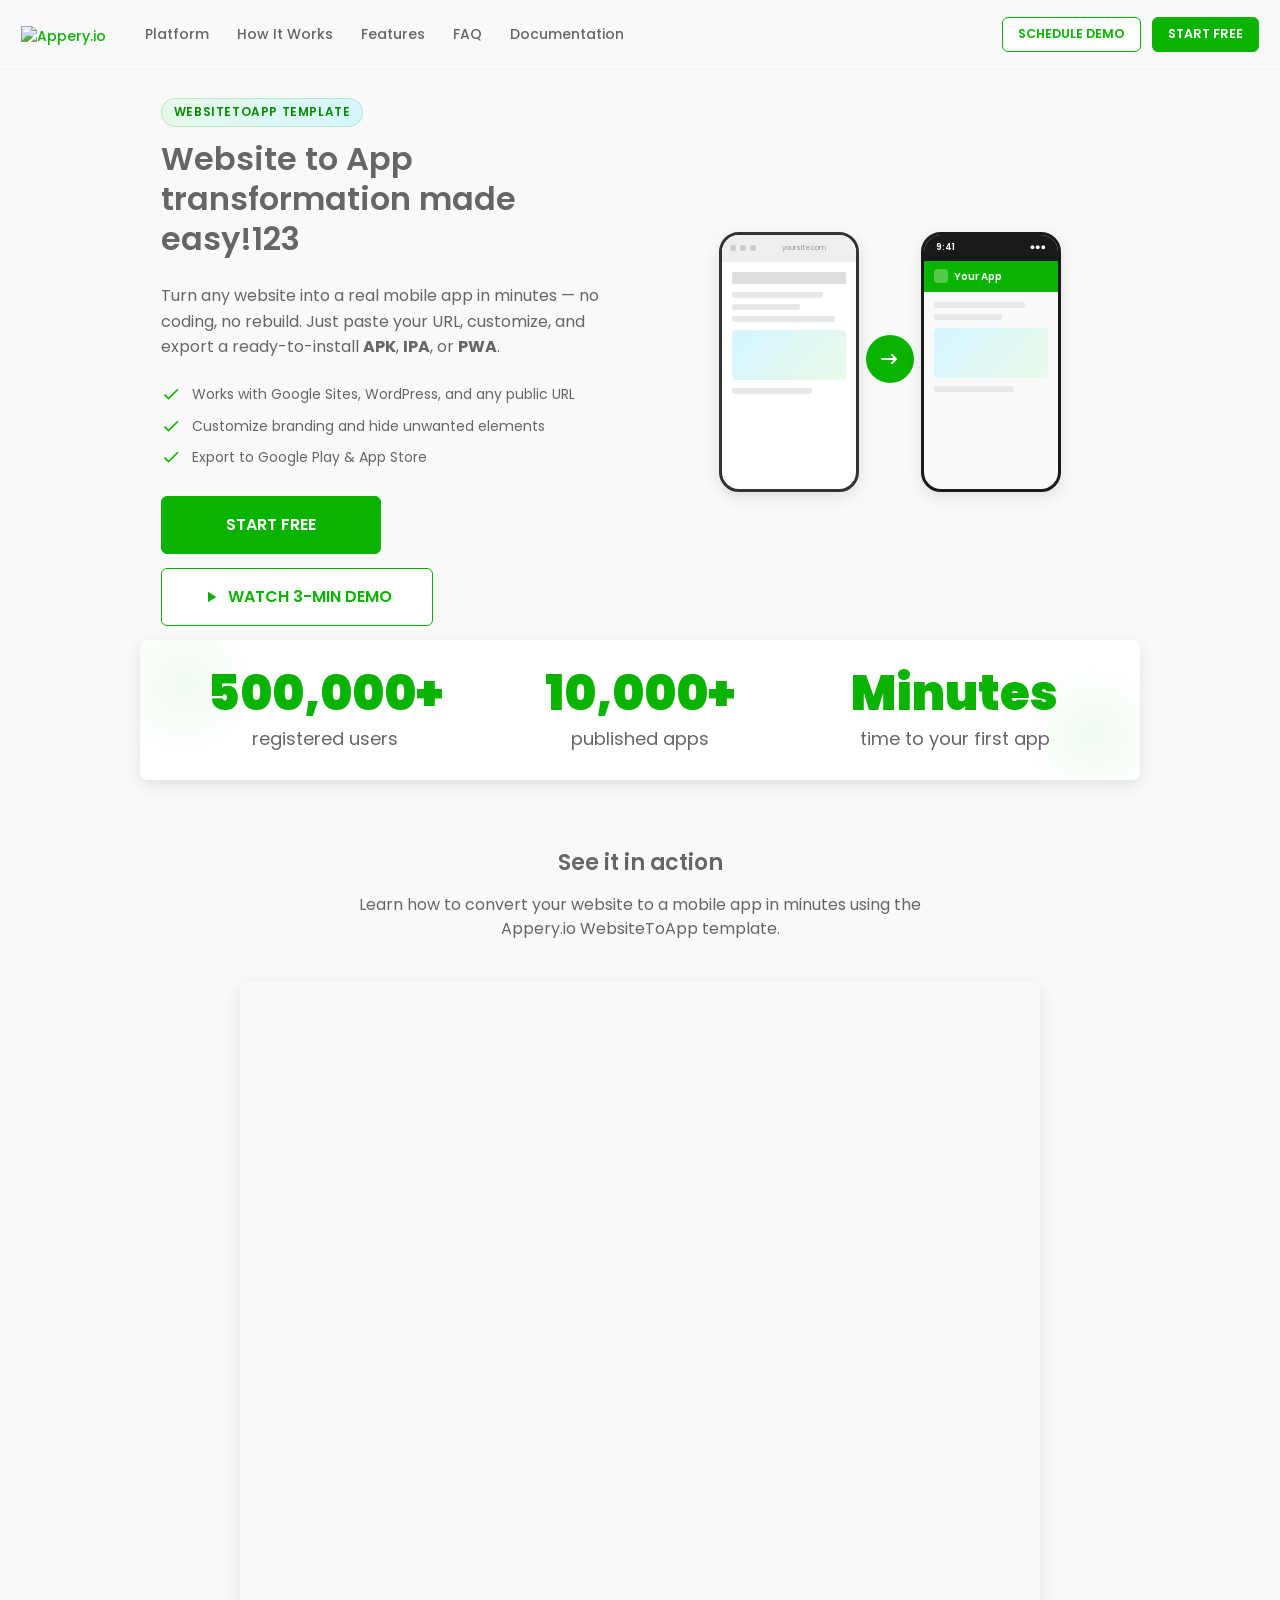
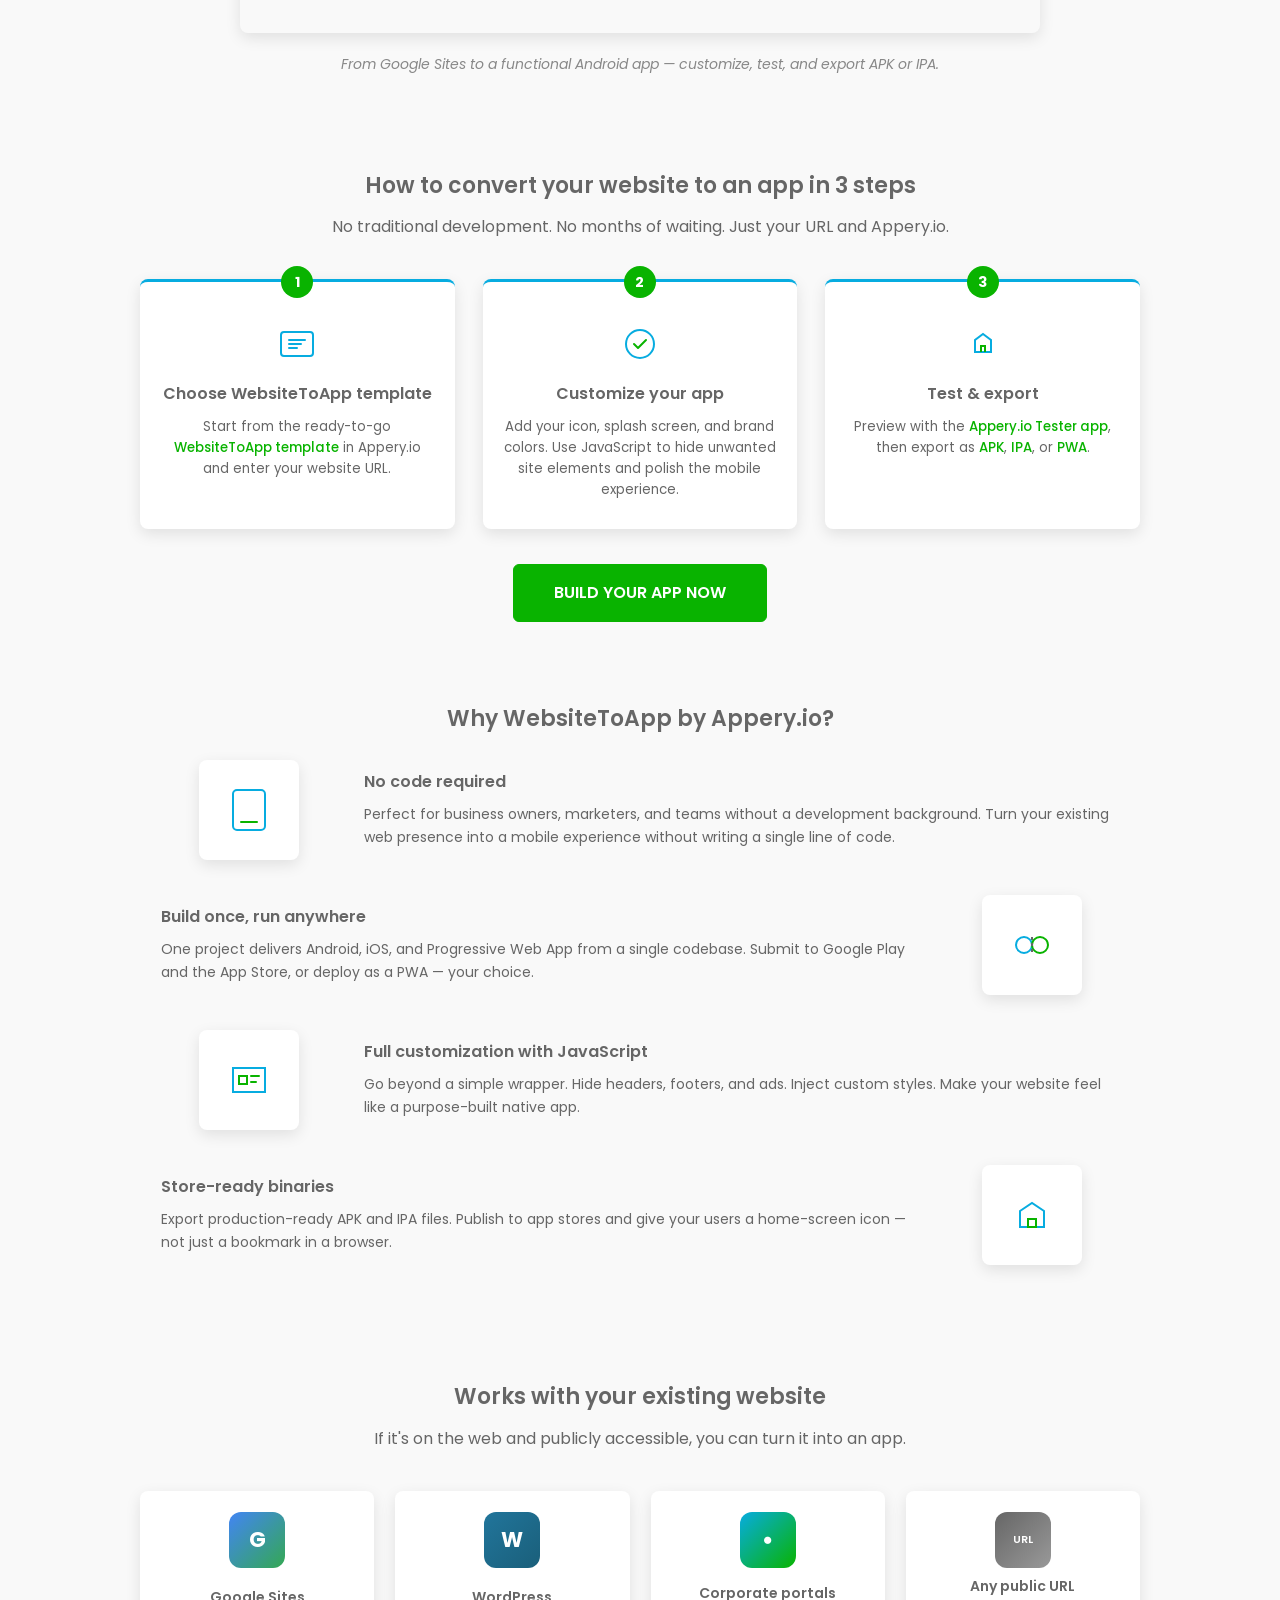
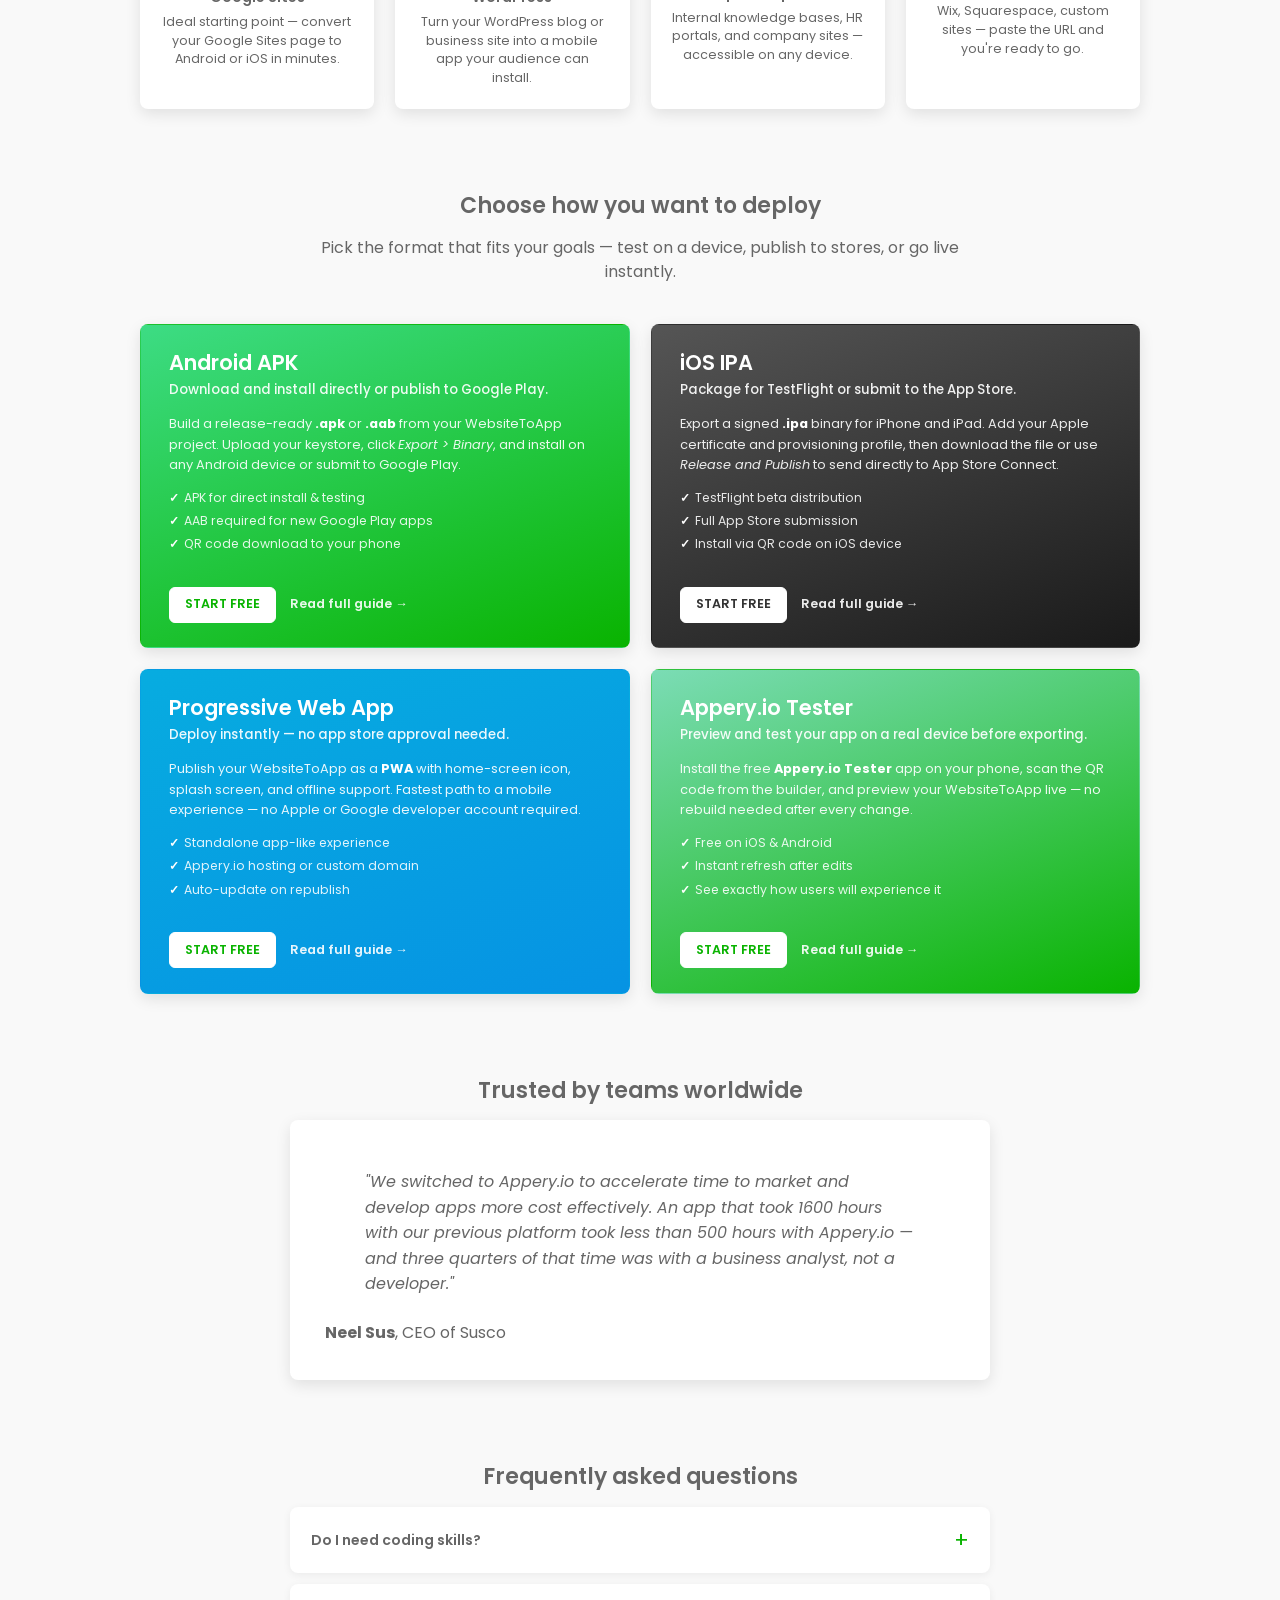
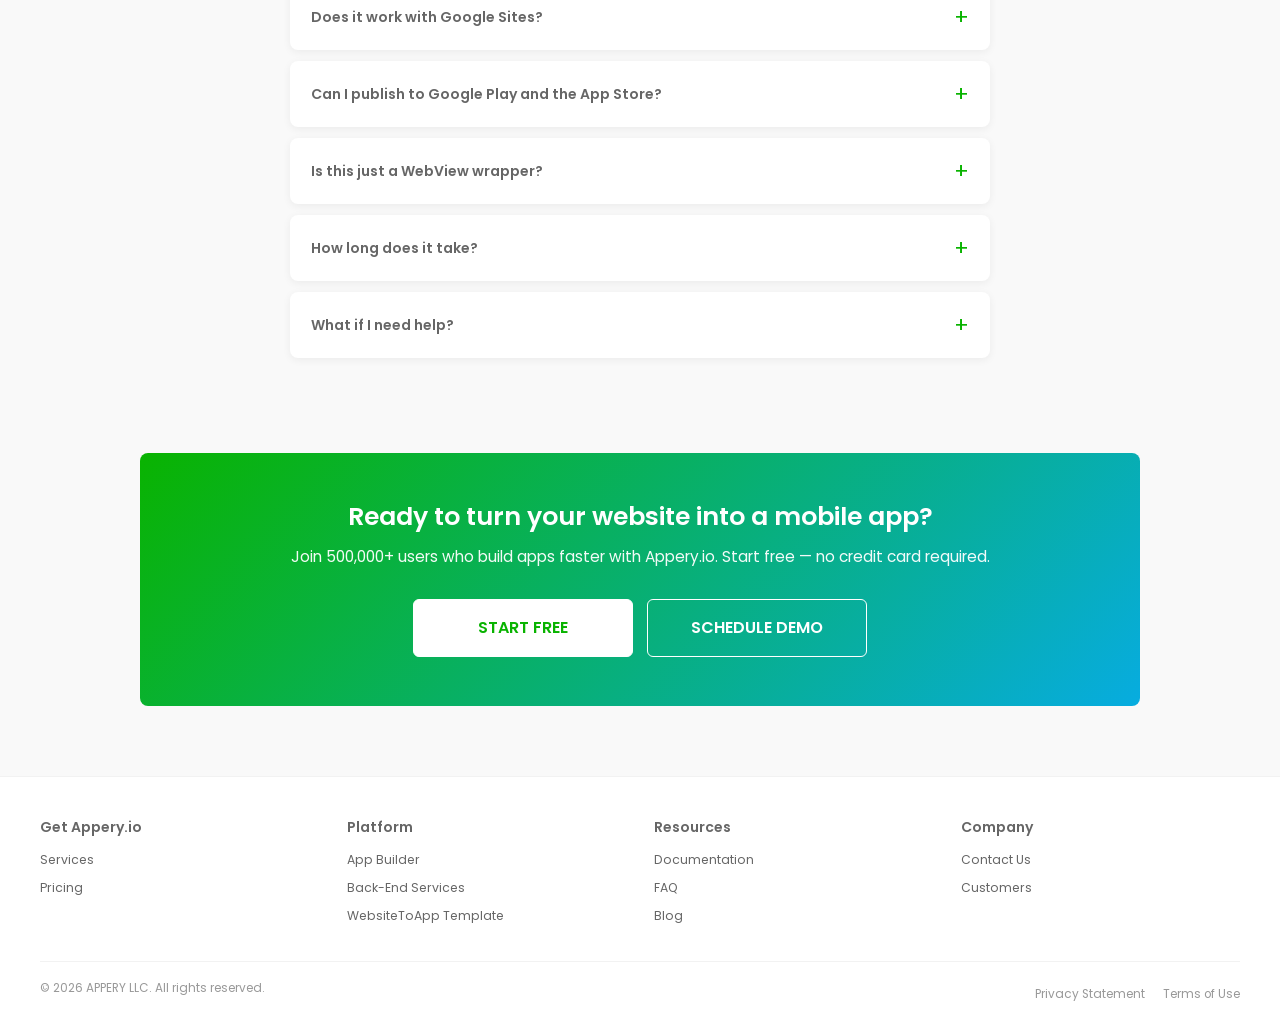
==== commit c1a59ccf: "test" ====
--- a/public/index.html
+++ b/public/index.html
@@ -67,7 +67,7 @@
     <section class="hero page-section">
       <div class="hero-content">
         <span class="hero-badge">WebsiteToApp Template</span>
-        <h1 class="hero-title">Website to App transformation made easy!</h1>
+        <h1 class="hero-title">Website to App transformation made easy!123</h1>
         <p class="hero-description">
           Turn any website into a real mobile app in minutes — no coding, no rebuild.
           Just paste your URL, customize, and export a ready-to-install <strong>APK</strong>, <strong>IPA</strong>, or <strong>PWA</strong>.
